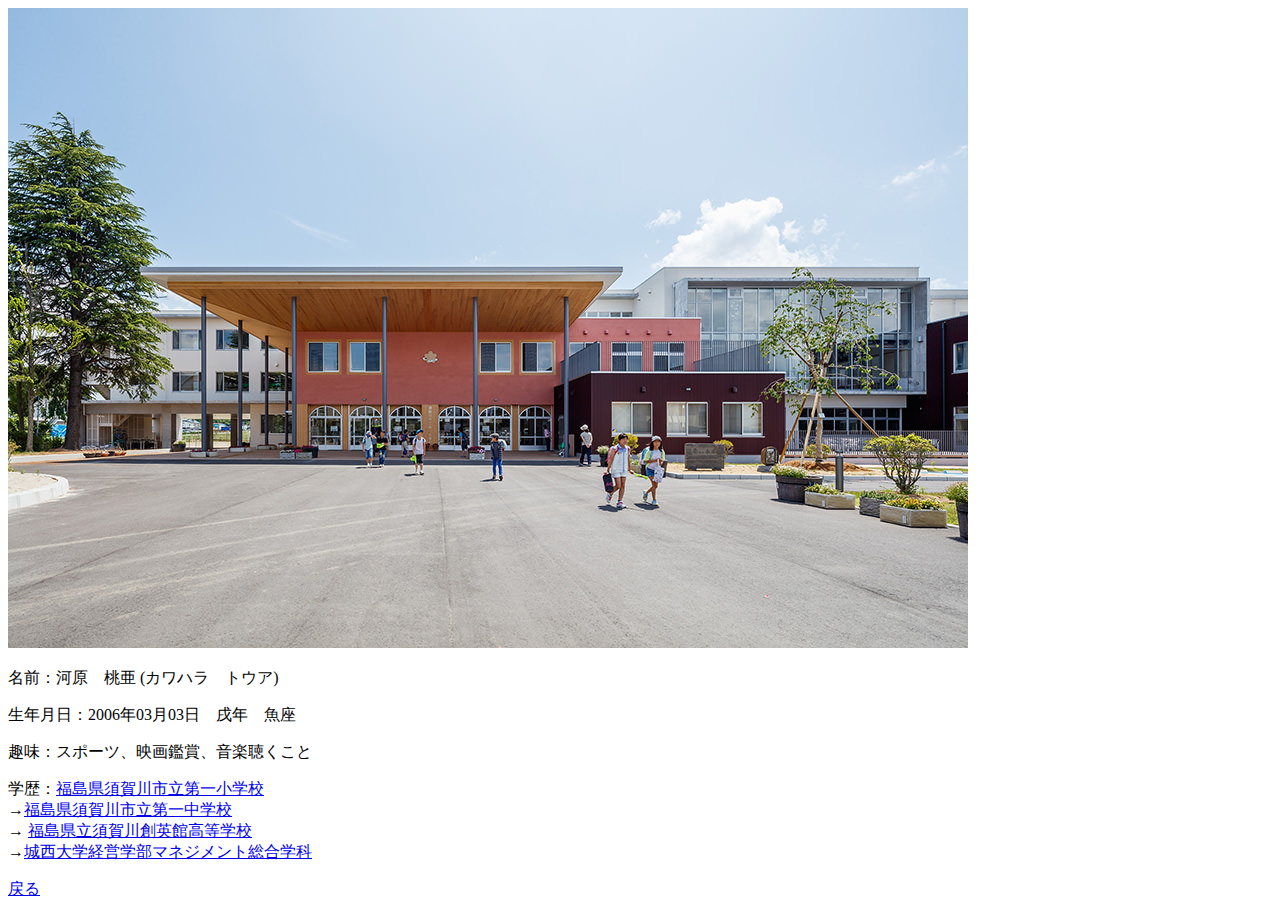
==== a.html @ 0ef7f41c "Update a.html" ====
<!DOCTYPE html>
<html lang="ja">
<head>
<meta charset="UTF-8">
<title>自己紹介</title>
</head>
<body>
<img src="./image/syogakko.jpg" alt></a>
<p>名前：河原　桃亜 (カワハラ　トウア)</p>
<p>生年月日：2006年03月03日　戌年　魚座</p>
<p>趣味：スポーツ、映画鑑賞、音楽聴くこと</p>
<p>学歴：<a href=https://sukagawa.fcs.ed.jp/%E7%AC%AC%E4%B8%80%E5%B0%8F%E5%AD%A6%E6%A0%A1 target="_blank">福島県須賀川市立第一小学校</a><br>
→<a href=https://sukagawa.fcs.ed.jp/%E7%AC%AC%E4%B8%80%E4%B8%AD%E5%AD%A6%E6%A0%A1 target="_blank">福島県須賀川市立第一中学校</a><br>→
<a href=https://sukagawasoeikan-h.fcs.ed.jp/ target="_blank">福島県立須賀川創英館高等学校</a><br>
→<a href=https://www.josai.ac.jp/management/ target="_blank">城西大学経営学部マネジメント総合学科</a><br>
</p>

<a href="index.html">戻る</a><br>
</body>
</html>
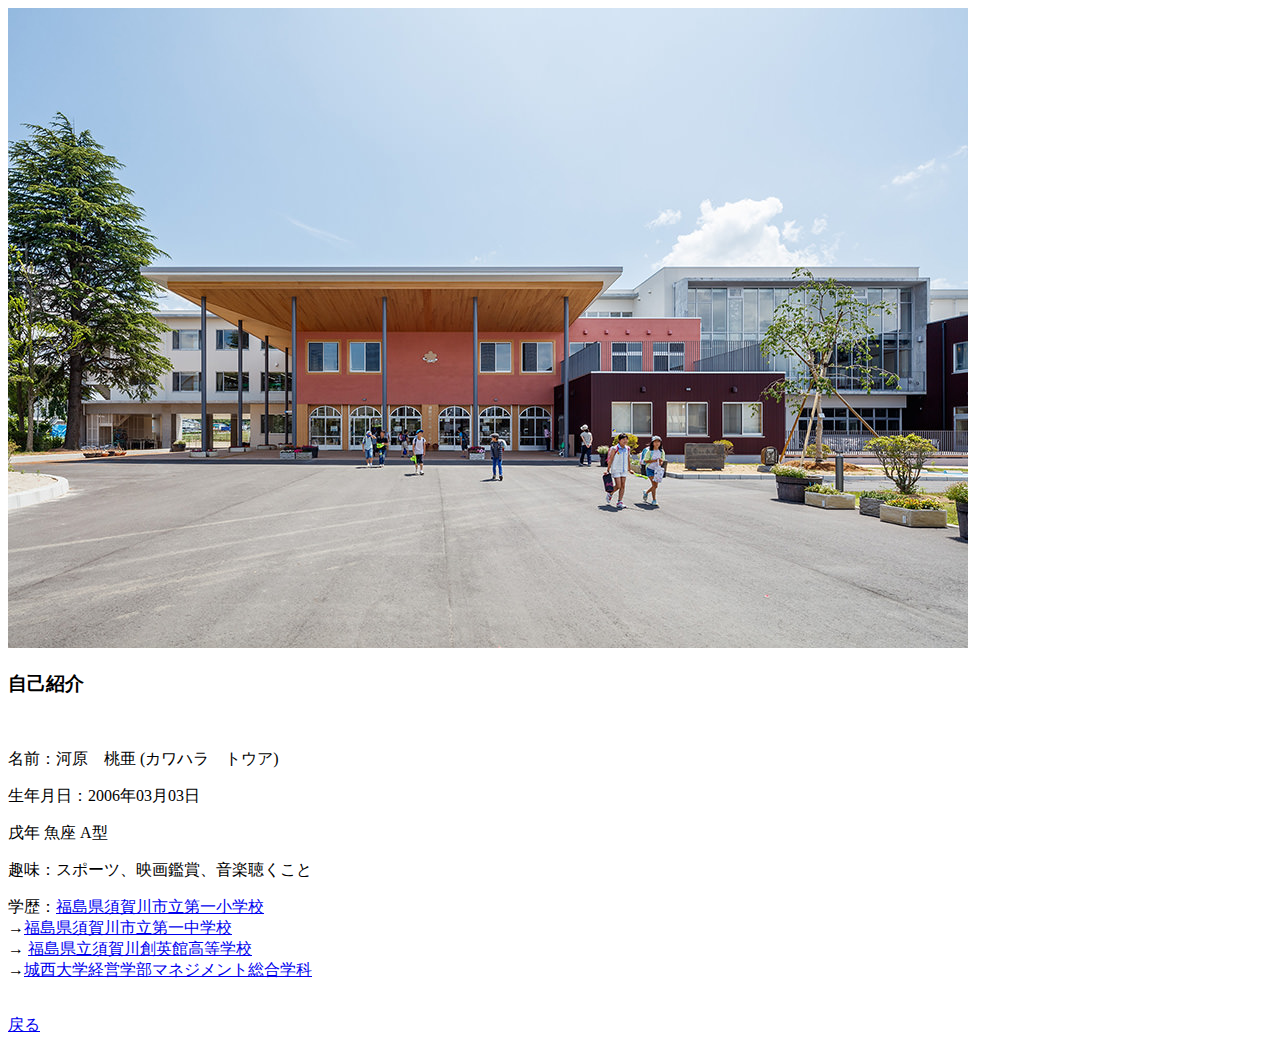
==== commit f93078f3: "Update a.html" ====
--- a/a.html
+++ b/a.html
@@ -6,15 +6,18 @@
 </head>
 <body>
 <img src="./image/syogakko.jpg" alt></a>
+<h3>自己紹介</h3>
+<br>
 <p>名前：河原　桃亜 (カワハラ　トウア)</p>
-<p>生年月日：2006年03月03日　戌年　魚座</p>
+<p>生年月日：2006年03月03日</p>
+<p>戌年 魚座 A型</p>
 <p>趣味：スポーツ、映画鑑賞、音楽聴くこと</p>
 <p>学歴：<a href=https://sukagawa.fcs.ed.jp/%E7%AC%AC%E4%B8%80%E5%B0%8F%E5%AD%A6%E6%A0%A1 target="_blank">福島県須賀川市立第一小学校</a><br>
 →<a href=https://sukagawa.fcs.ed.jp/%E7%AC%AC%E4%B8%80%E4%B8%AD%E5%AD%A6%E6%A0%A1 target="_blank">福島県須賀川市立第一中学校</a><br>→
 <a href=https://sukagawasoeikan-h.fcs.ed.jp/ target="_blank">福島県立須賀川創英館高等学校</a><br>
 →<a href=https://www.josai.ac.jp/management/ target="_blank">城西大学経営学部マネジメント総合学科</a><br>
 </p>
-
+<br>
 <a href="index.html">戻る</a><br>
 </body>
 </html>
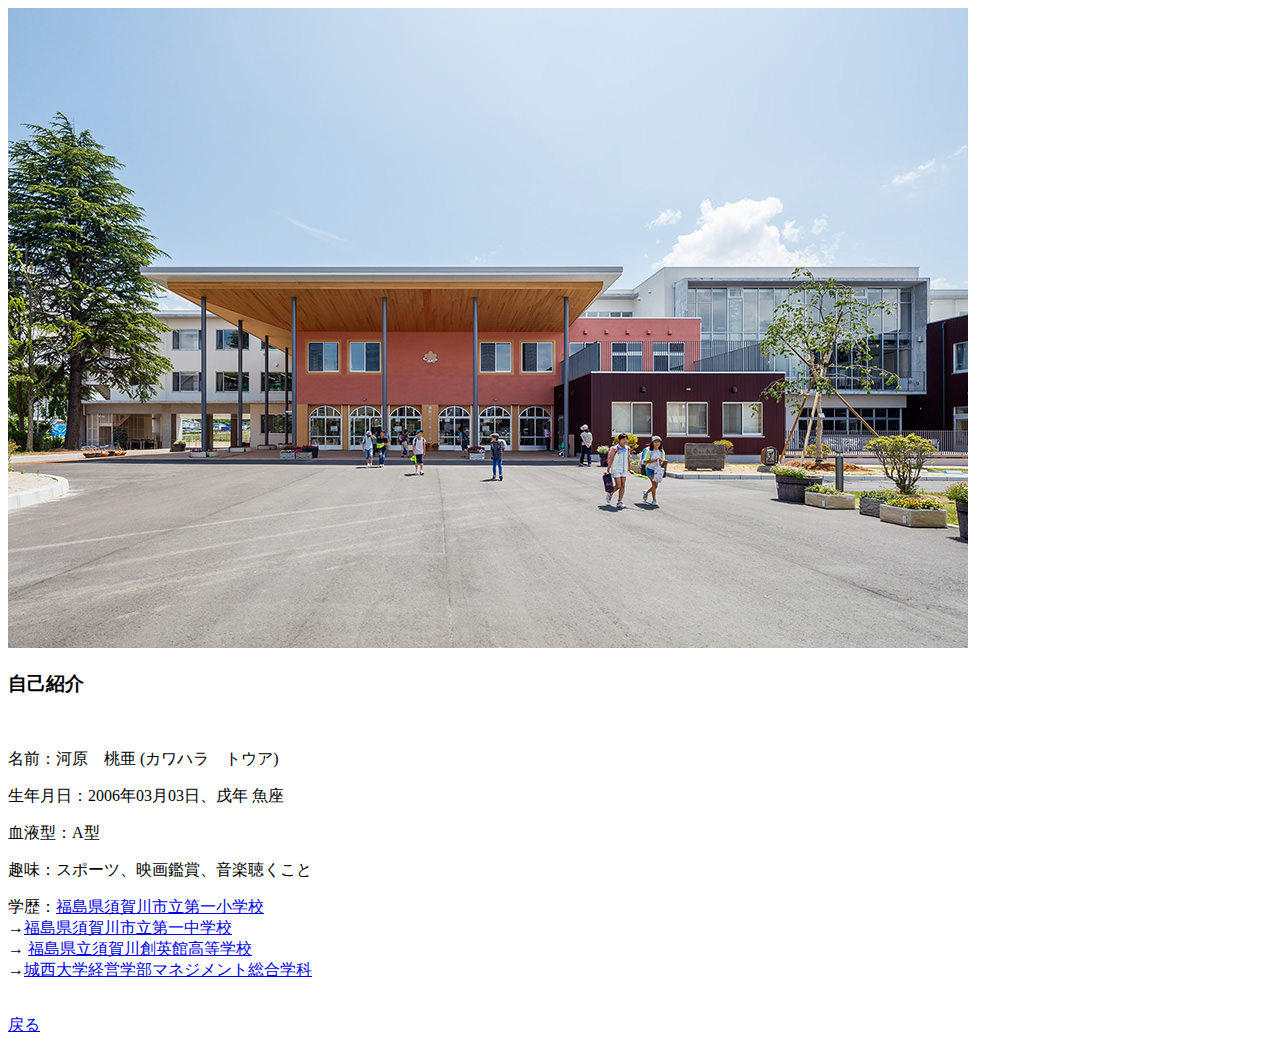
==== commit 537dad8c: "Update a.html" ====
--- a/a.html
+++ b/a.html
@@ -9,8 +9,8 @@
 <h3>自己紹介</h3>
 <br>
 <p>名前：河原　桃亜 (カワハラ　トウア)</p>
-<p>生年月日：2006年03月03日</p>
-<p>戌年 魚座 A型</p>
+<p>生年月日：2006年03月03日、戌年 魚座</p>
+<p>血液型：A型</p>
 <p>趣味：スポーツ、映画鑑賞、音楽聴くこと</p>
 <p>学歴：<a href=https://sukagawa.fcs.ed.jp/%E7%AC%AC%E4%B8%80%E5%B0%8F%E5%AD%A6%E6%A0%A1 target="_blank">福島県須賀川市立第一小学校</a><br>
 →<a href=https://sukagawa.fcs.ed.jp/%E7%AC%AC%E4%B8%80%E4%B8%AD%E5%AD%A6%E6%A0%A1 target="_blank">福島県須賀川市立第一中学校</a><br>→
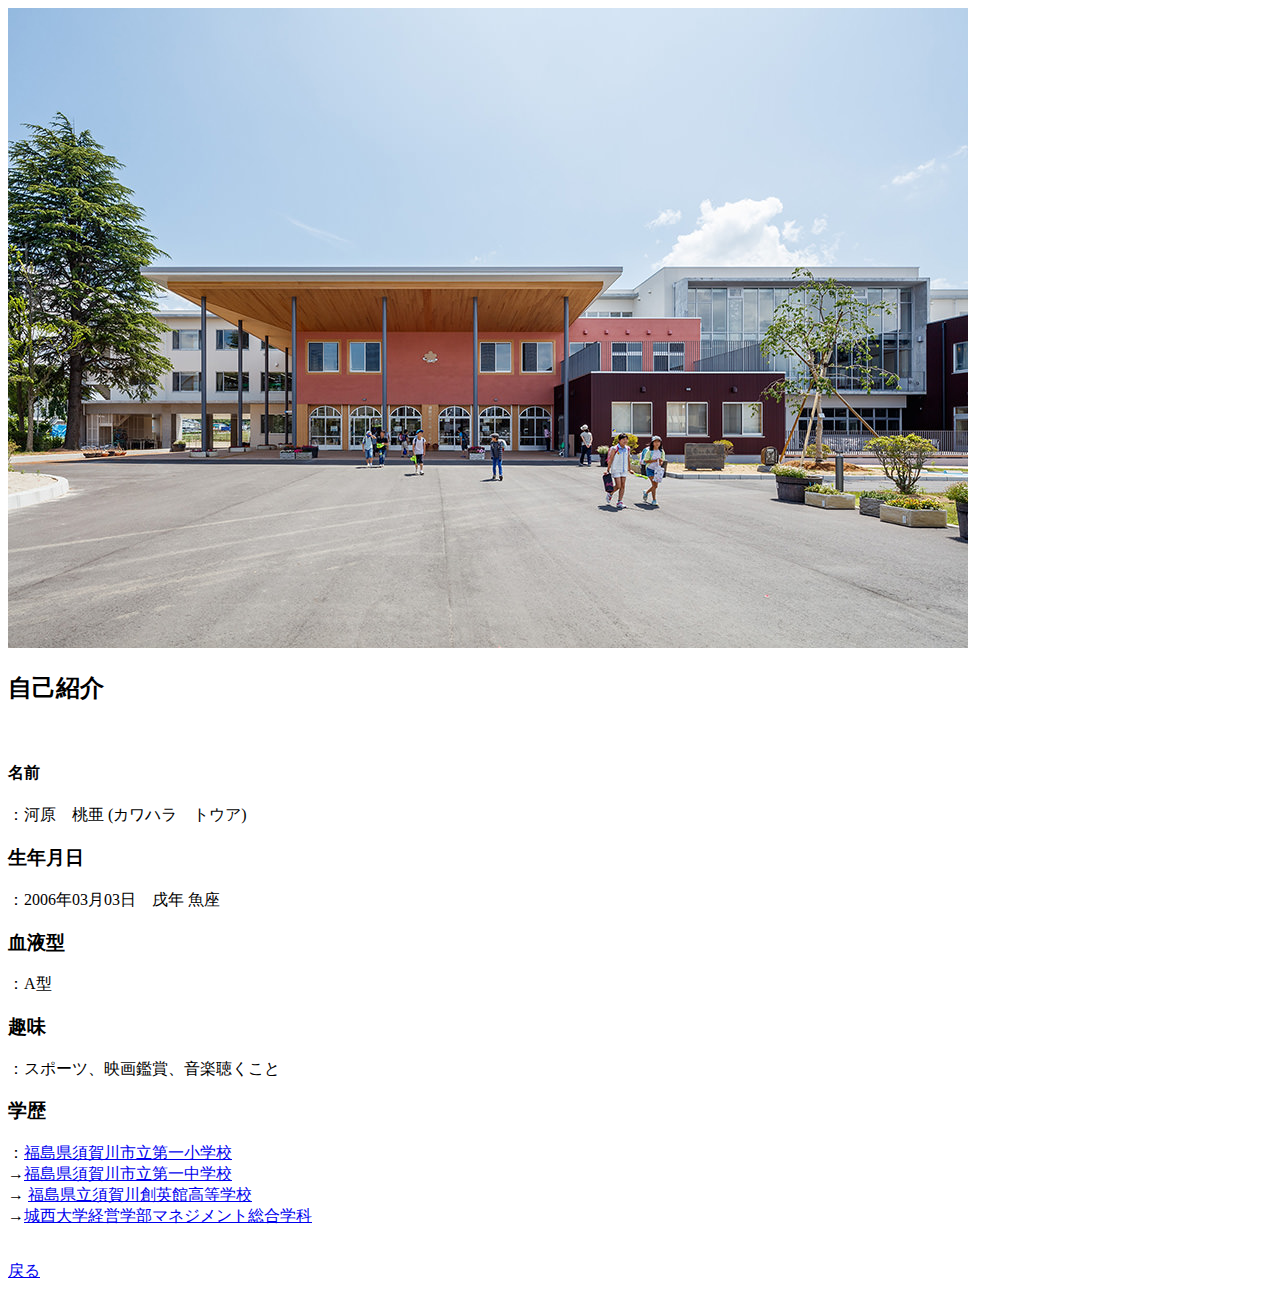
==== commit b84c2ced: "Update a.html" ====
--- a/a.html
+++ b/a.html
@@ -6,13 +6,13 @@
 </head>
 <body>
 <img src="./image/syogakko.jpg" alt></a>
-<h3>自己紹介</h3>
+<h2>自己紹介</h2>
 <br>
-<p>名前：河原　桃亜 (カワハラ　トウア)</p>
-<p>生年月日：2006年03月03日、戌年 魚座</p>
-<p>血液型：A型</p>
-<p>趣味：スポーツ、映画鑑賞、音楽聴くこと</p>
-<p>学歴：<a href=https://sukagawa.fcs.ed.jp/%E7%AC%AC%E4%B8%80%E5%B0%8F%E5%AD%A6%E6%A0%A1 target="_blank">福島県須賀川市立第一小学校</a><br>
+<p><h4>名前</h4>：河原　桃亜 (カワハラ　トウア)</p>
+<p><h3>生年月日</h3>：2006年03月03日　戌年 魚座</p>
+<p><h3>血液型</h3>：A型</p>
+<p><h3>趣味</h3>：スポーツ、映画鑑賞、音楽聴くこと</p>
+<p><h3>学歴</h3>：<a href=https://sukagawa.fcs.ed.jp/%E7%AC%AC%E4%B8%80%E5%B0%8F%E5%AD%A6%E6%A0%A1 target="_blank">福島県須賀川市立第一小学校</a><br>
 →<a href=https://sukagawa.fcs.ed.jp/%E7%AC%AC%E4%B8%80%E4%B8%AD%E5%AD%A6%E6%A0%A1 target="_blank">福島県須賀川市立第一中学校</a><br>→
 <a href=https://sukagawasoeikan-h.fcs.ed.jp/ target="_blank">福島県立須賀川創英館高等学校</a><br>
 →<a href=https://www.josai.ac.jp/management/ target="_blank">城西大学経営学部マネジメント総合学科</a><br>
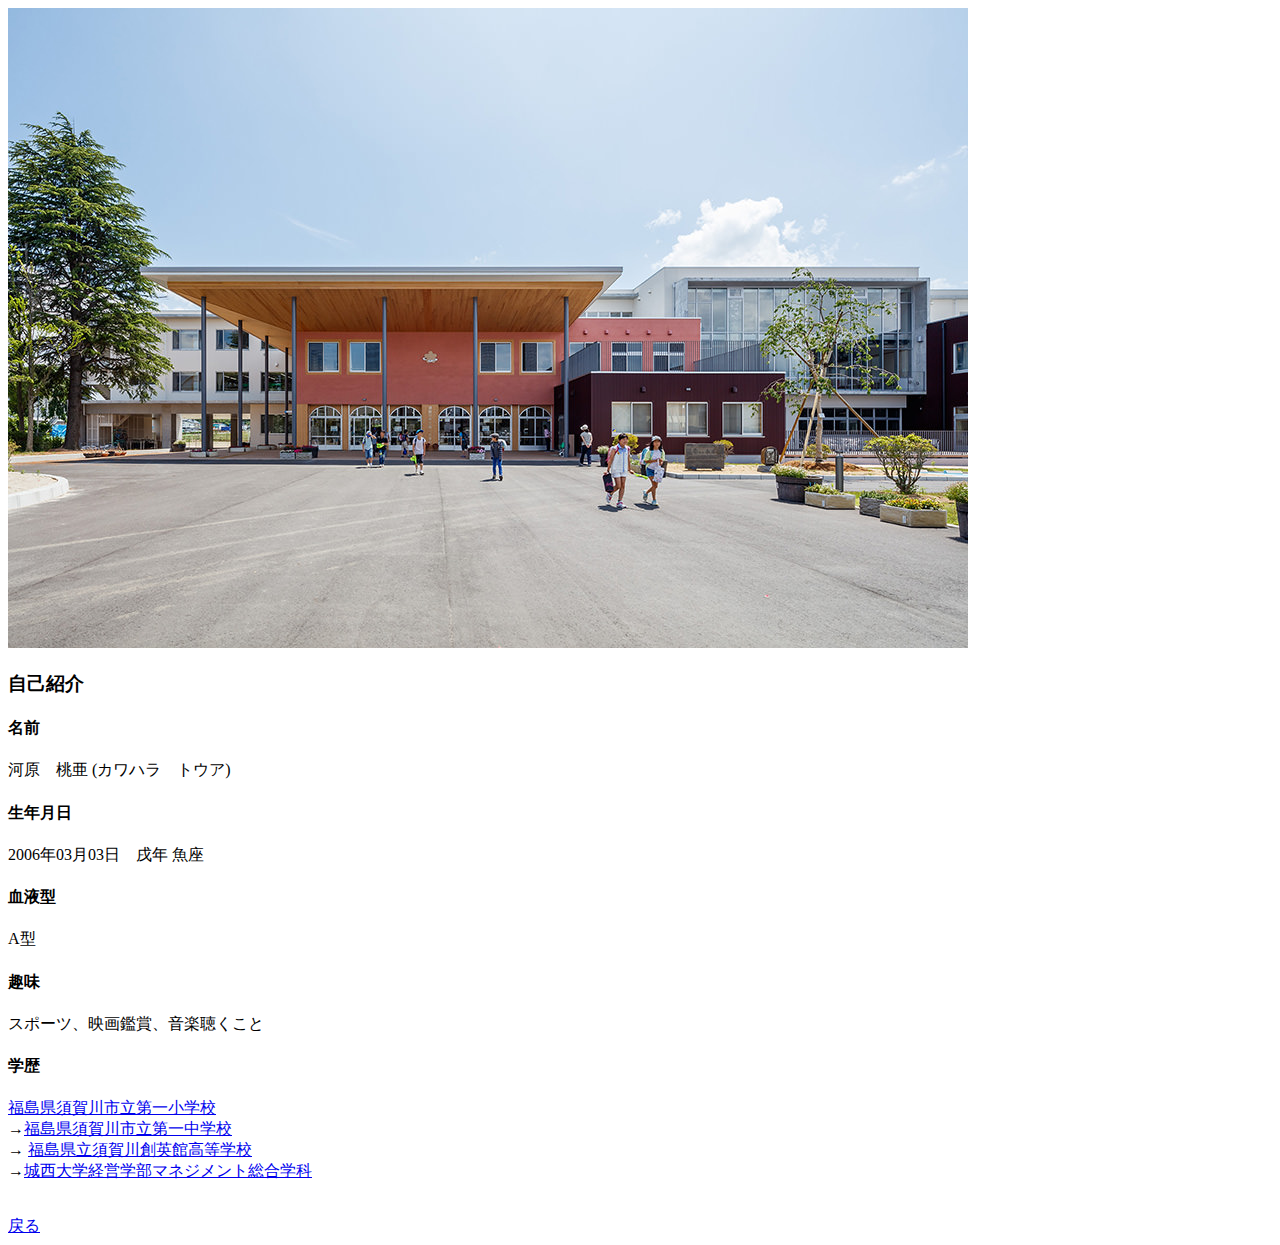
==== commit 652a728a: "Update a.html" ====
--- a/a.html
+++ b/a.html
@@ -6,13 +6,12 @@
 </head>
 <body>
 <img src="./image/syogakko.jpg" alt></a>
-<h2>自己紹介</h2>
-<br>
-<p><h4>名前</h4>：河原　桃亜 (カワハラ　トウア)</p>
-<p><h3>生年月日</h3>：2006年03月03日　戌年 魚座</p>
-<p><h3>血液型</h3>：A型</p>
-<p><h3>趣味</h3>：スポーツ、映画鑑賞、音楽聴くこと</p>
-<p><h3>学歴</h3>：<a href=https://sukagawa.fcs.ed.jp/%E7%AC%AC%E4%B8%80%E5%B0%8F%E5%AD%A6%E6%A0%A1 target="_blank">福島県須賀川市立第一小学校</a><br>
+<h3>自己紹介</h3>
+<h4>名前</h4><p>河原　桃亜 (カワハラ　トウア)</p>
+<h4>生年月日</h4><p>2006年03月03日　戌年 魚座</p>
+<h4>血液型</h4><p>A型</p>
+<h4>趣味</h4><p>スポーツ、映画鑑賞、音楽聴くこと</p>
+<h4>学歴</h4><p><a href=https://sukagawa.fcs.ed.jp/%E7%AC%AC%E4%B8%80%E5%B0%8F%E5%AD%A6%E6%A0%A1 target="_blank">福島県須賀川市立第一小学校</a><br>
 →<a href=https://sukagawa.fcs.ed.jp/%E7%AC%AC%E4%B8%80%E4%B8%AD%E5%AD%A6%E6%A0%A1 target="_blank">福島県須賀川市立第一中学校</a><br>→
 <a href=https://sukagawasoeikan-h.fcs.ed.jp/ target="_blank">福島県立須賀川創英館高等学校</a><br>
 →<a href=https://www.josai.ac.jp/management/ target="_blank">城西大学経営学部マネジメント総合学科</a><br>
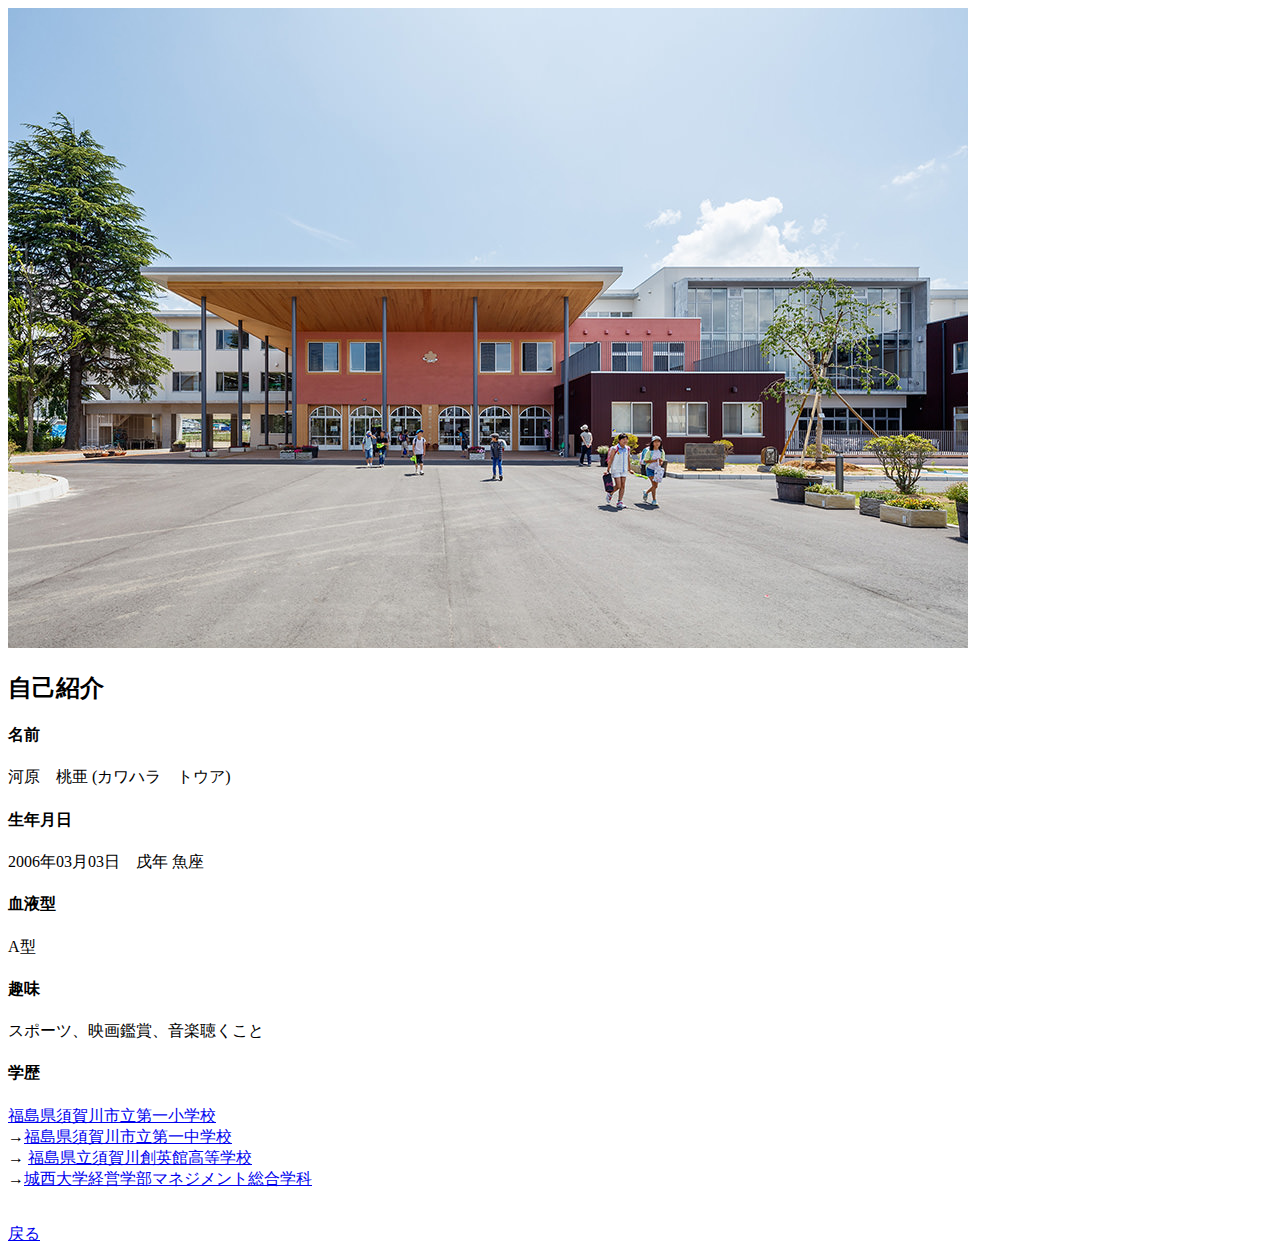
==== commit 5ec2c065: "Update a.html" ====
--- a/a.html
+++ b/a.html
@@ -6,7 +6,7 @@
 </head>
 <body>
 <img src="./image/syogakko.jpg" alt></a>
-<h3>自己紹介</h3>
+<h2>自己紹介</h2>
 <h4>名前</h4><p>河原　桃亜 (カワハラ　トウア)</p>
 <h4>生年月日</h4><p>2006年03月03日　戌年 魚座</p>
 <h4>血液型</h4><p>A型</p>
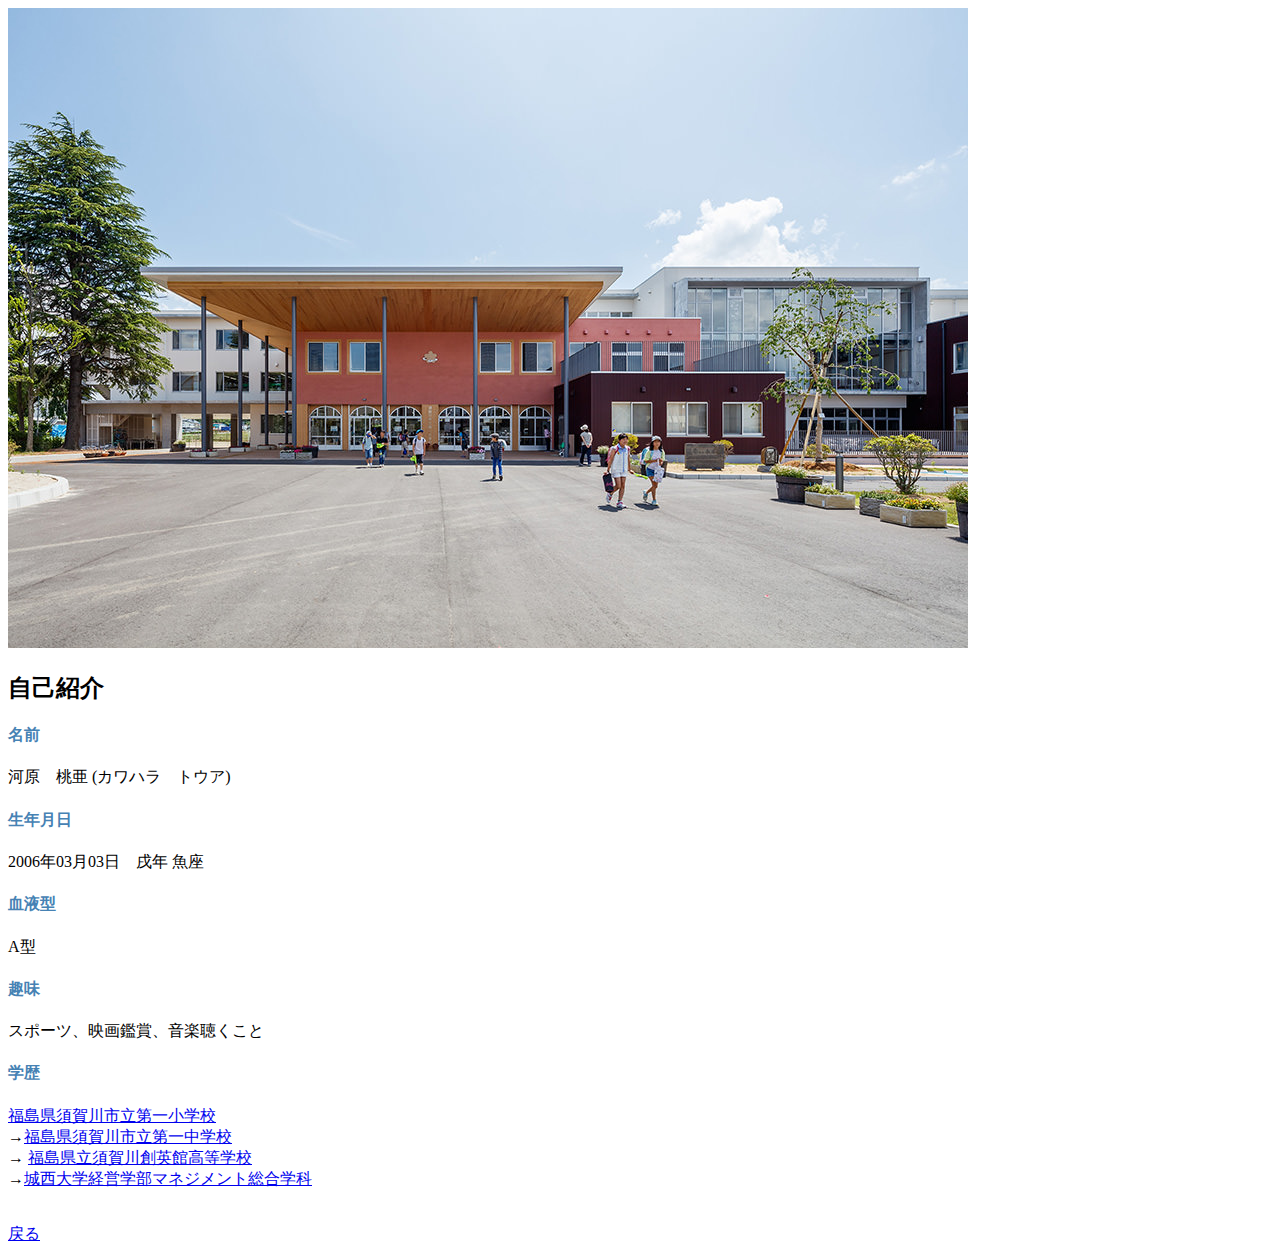
==== commit 20254c3d: "Update a.html" ====
--- a/a.html
+++ b/a.html
@@ -3,6 +3,7 @@
 <head>
 <meta charset="UTF-8">
 <title>自己紹介</title>
+<link rel="stylesheet" href="mystyle.css">
 </head>
 <body>
 <img src="./image/syogakko.jpg" alt></a>
--- a/mystyle.css
+++ b/mystyle.css
@@ -0,0 +1 @@
+h4{color:#4682b4;}
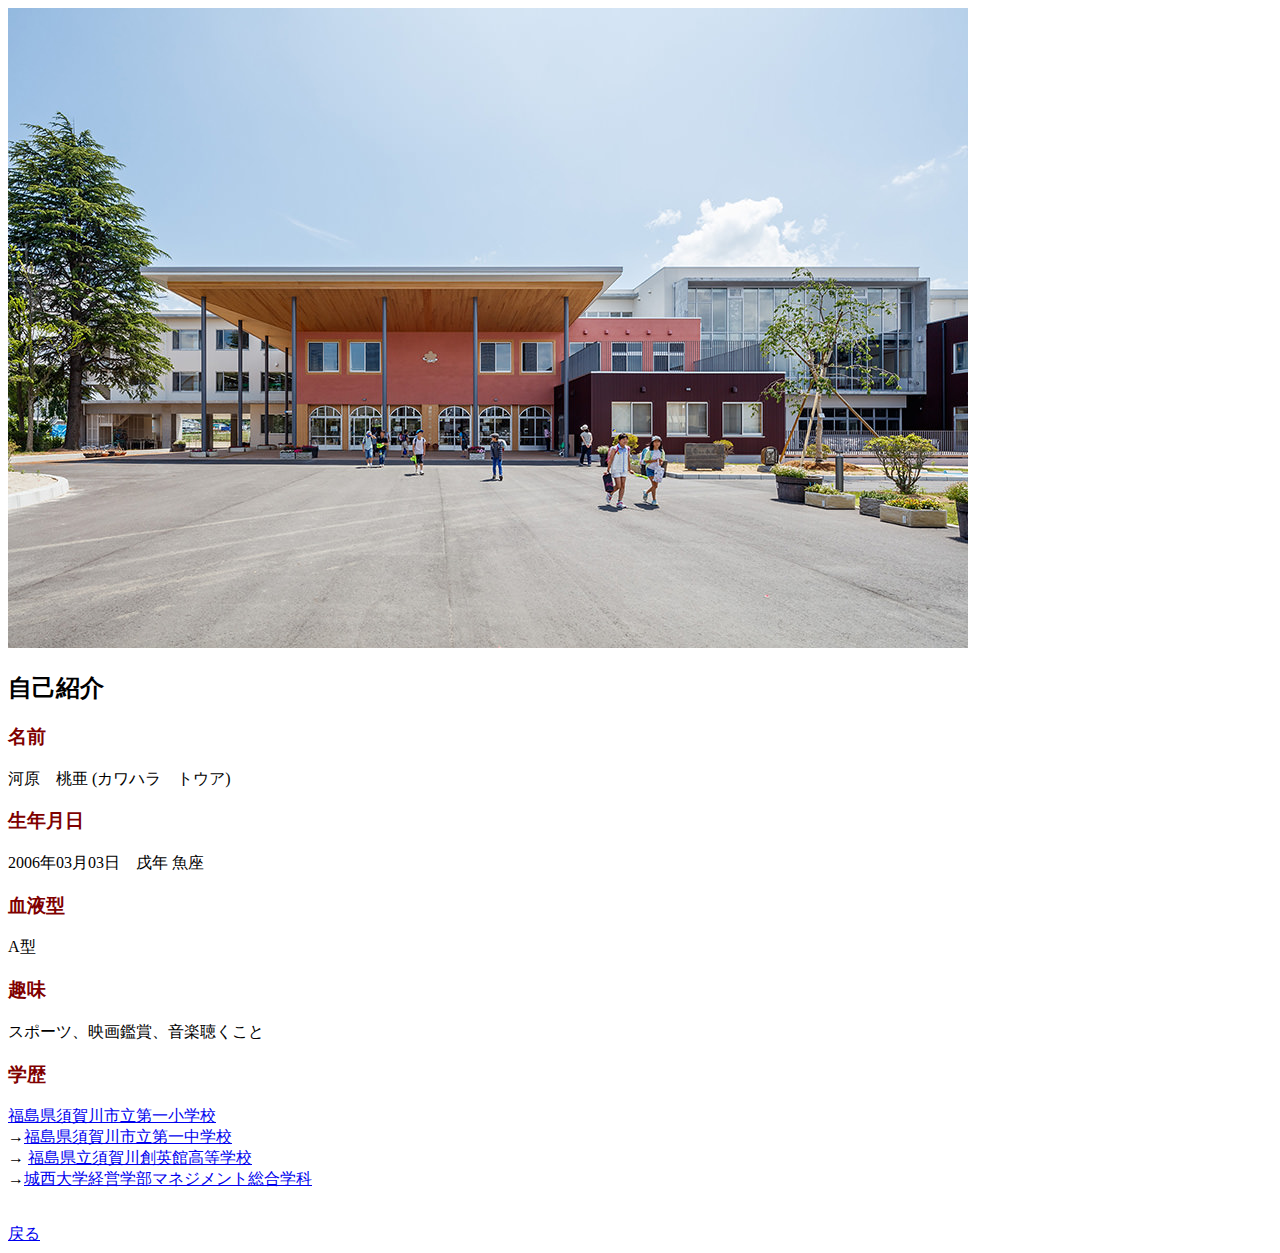
==== commit e42bece1: "Update a.html" ====
--- a/a.html
+++ b/a.html
@@ -8,11 +8,11 @@
 <body>
 <img src="./image/syogakko.jpg" alt></a>
 <h2>自己紹介</h2>
-<h4>名前</h4><p>河原　桃亜 (カワハラ　トウア)</p>
-<h4>生年月日</h4><p>2006年03月03日　戌年 魚座</p>
-<h4>血液型</h4><p>A型</p>
-<h4>趣味</h4><p>スポーツ、映画鑑賞、音楽聴くこと</p>
-<h4>学歴</h4><p><a href=https://sukagawa.fcs.ed.jp/%E7%AC%AC%E4%B8%80%E5%B0%8F%E5%AD%A6%E6%A0%A1 target="_blank">福島県須賀川市立第一小学校</a><br>
+<h3>名前</h3><p>河原　桃亜 (カワハラ　トウア)</p>
+<h3>生年月日</h3><p>2006年03月03日　戌年 魚座</p>
+<h3>血液型</h3><p>A型</p>
+<h3>趣味</h3><p>スポーツ、映画鑑賞、音楽聴くこと</p>
+<h3>学歴</h3><p><a href=https://sukagawa.fcs.ed.jp/%E7%AC%AC%E4%B8%80%E5%B0%8F%E5%AD%A6%E6%A0%A1 target="_blank">福島県須賀川市立第一小学校</a><br>
 →<a href=https://sukagawa.fcs.ed.jp/%E7%AC%AC%E4%B8%80%E4%B8%AD%E5%AD%A6%E6%A0%A1 target="_blank">福島県須賀川市立第一中学校</a><br>→
 <a href=https://sukagawasoeikan-h.fcs.ed.jp/ target="_blank">福島県立須賀川創英館高等学校</a><br>
 →<a href=https://www.josai.ac.jp/management/ target="_blank">城西大学経営学部マネジメント総合学科</a><br>
--- a/mystyle.css
+++ b/mystyle.css
@@ -1 +1,3 @@
-h4{color:#4682b4;}
+h2{color:black;}
+h3{color:#800000;}
+h4{color:#708090;}
